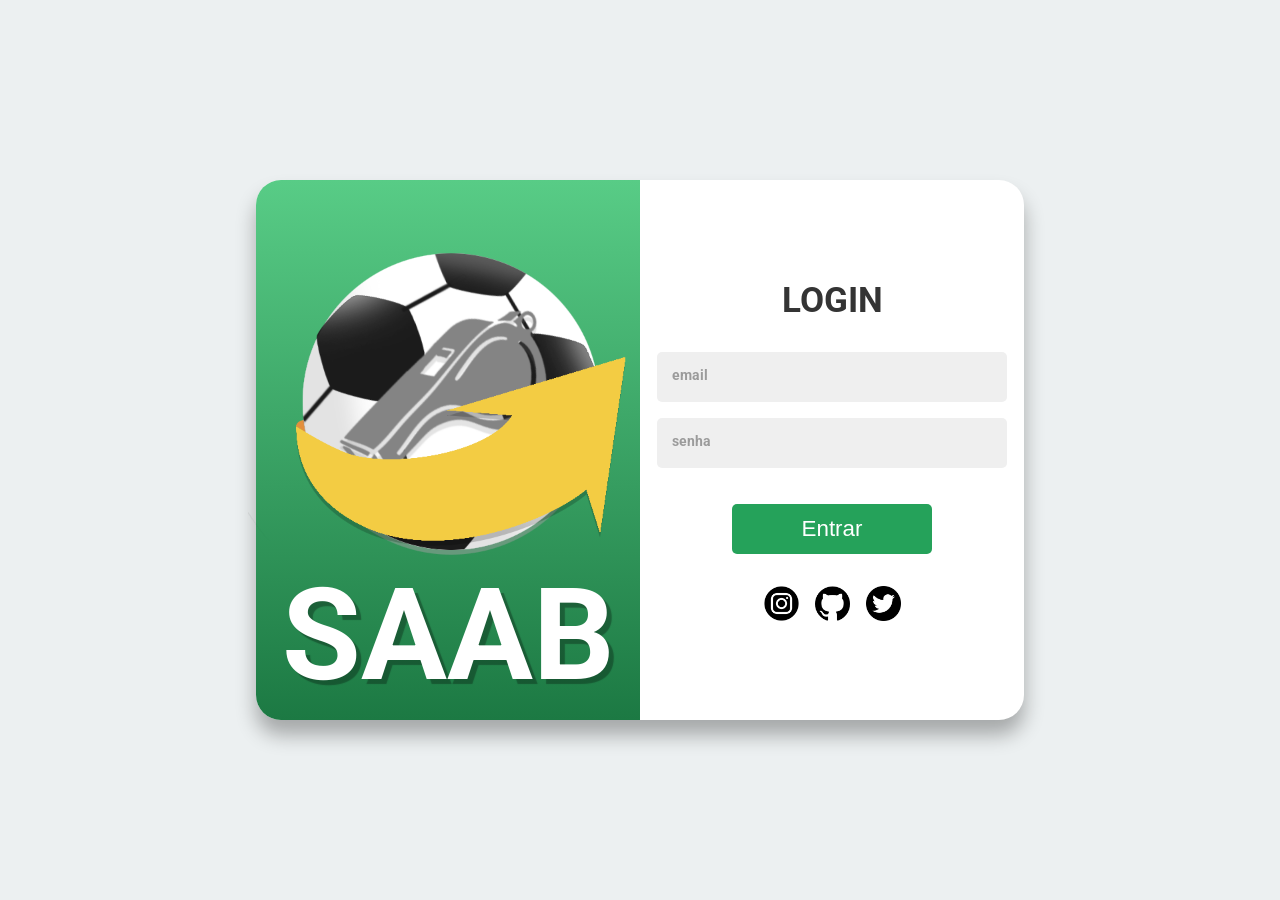
==== Coding/index.html @ d1a6d53d "." ====
<!DOCTYPE html>
<html lang="pt-br">
<head>
  <meta charset="UTF-8">
  <meta http-equiv="X-UA-Compatible" content="IE=edge">
  <meta name="viewport" content="width=device-width, initial-scale=1.0">
  <link rel="stylesheet" href="login-style.css">
  <link rel="shortcut icon" href="img/SAAB-logo2.0.png" type="image/x-icon">
  <title>Login - SAAB</title>
</head>
<body>
  <main>
    <div class="container-login">

      <div id="side-side">

      <div class="logo-side">
        <img src="img/SAAB-logo2.0.png" alt="Logo do saab. Uma bola com um apito na parte de dentro e circulada por uma seta" id="logo">
        <h1>SAAB</h1>
      </div>

      <div class="login-side">

        <form action="#">
        <h3>LOGIN</h3>

        <label class="login_label">
          <span>Email</span>
          <input type="email" id="email" class="input" required>
        </label>
        

        <label for="password">
          <span>Senha</span>
          <input type="password" id="password" class="input" required>
        </label>
        

        <button id = "submit-button">Entrar</button>
        </form>

        <div class="midia-container">
          <img src="img/midia/instagram.png" alt="botão de acessar o instagram do saab" class="midia-ball">
          <img src="img/midia/logotipo-do-github.png" alt="botão de acessar o github do saab" class="midia-ball">
          <img src="img/midia/twitter.png" alt="botão de acessar o twitter do saab" class="midia-ball">
        </div>
      </div>
      </div>
    </div>
  </main>
</body>
<script src="js/script.js"></script>
</html>
---- Coding/login-style.css ----
@import url('https://fonts.googleapis.com/css2?family=Roboto:ital,wght@0,100;0,300;0,400;0,500;0,700;0,900;1,100;1,300;1,400;1,500;1,700;1,900&display=swap');

* {
  padding: 0;
  margin: 0;
  box-sizing: border-box;
}

:root {
  --white: #ffffff;
  --deep-gray: #343434;
  --deep-green: #1c7943;
  --light-green: #25a25a;
}

body {
  text-decoration: none;
  font-family: 'Roboto', sans-serif;
  background-color: #ecf0f1;
}

.container-login {
  width: 60vw;
  height: 60vh;
  max-width: 1100px;
  background-color: var(--white);
  border-radius: 25px;
  box-shadow: 0px 15px 20px rgba(0, 0, 0, 0.3);
  position: absolute;
  top: 50%;
  left: 50%;
  transform: translate(-50%, -50%);

}

#side-side {
  display: flex;
}

.logo-side {
  display: flex;
  flex-direction: column;
  align-items: center;
  border-radius: 25px 0 0 25px;
  width: 50%;
  height: 60vh;
  background: linear-gradient(to bottom, #58cc86, #1c7943)
}

.login-side {
  display: flex;
  flex-direction: column;
  align-items: center;
  text-align: center;
  justify-content: center;
  margin: auto;
  gap: 2em;
}

.login-side h3 {
  font-size: 2.2em;
  padding-bottom: 15px;
  color: var(--deep-gray);
}

form {
  display: flex;
  flex-direction: column;
  gap: 1em;
}

/*Estilizando a parte de login*/

input {
  width: 350px;
  height: 50px;
  border: 2px solid rgba(0, 0, 0, 0);
  padding: 25px 10px 10px 10px;
  background-color: rgb(239, 239, 239);
  font-size: 1em;
  color: rgb(58, 58, 58);
  border-radius: 5px;
  outline: 2px black;
  transition: background-color .2s;
}

input[type=password] {
  margin-bottom: 20px;
}

label:hover input {
  background-color: rgb(222, 222, 222);
}

input::placeholder {
  color: rgb(174, 174, 174);
}

input:focus {
  border: 2px solid var(--deep-green);
}

input:focus::placeholder {
  visibility: hidden;
  transition: .2s;
}

form button {
  width: 200px;
  height: 50px;
  margin: auto;
  border: none;
  cursor: pointer;
  font-size: 1.4em;
  font-weight: normal;
  border-radius: 5px;
  background-color: var(--light-green);
  transition: color, text-shadow .5s;
  color: white;
  transition: .5s;
}

form button:hover {
  background-color: var(--deep-green);
}

span {
  position: absolute;
  font-weight: bold;
  font-size: .9em;
  text-transform: lowercase;
  margin: 15px;
  margin-bottom: 10px;
  color: rgb(155, 155, 155);
  cursor: text;
  transition: all .2s ease;
}

.span_active {
  font-size: .75em;
  margin: 8px 10px;
}

/*fim*/

#logo {
  width: 400px;
  padding-top: 30px;
}

h1 {
  font-size: 8em;
  text-align: center;
  font-weight: bolder;
  margin-top: -50px;
  color: white;
  text-shadow: 5px 5px 1px rgba(0, 0, 0, 0.3)
}

.midia-container {
  display: flex;
  gap: 1em;
}

.midia-ball {
  width: 35px;
}
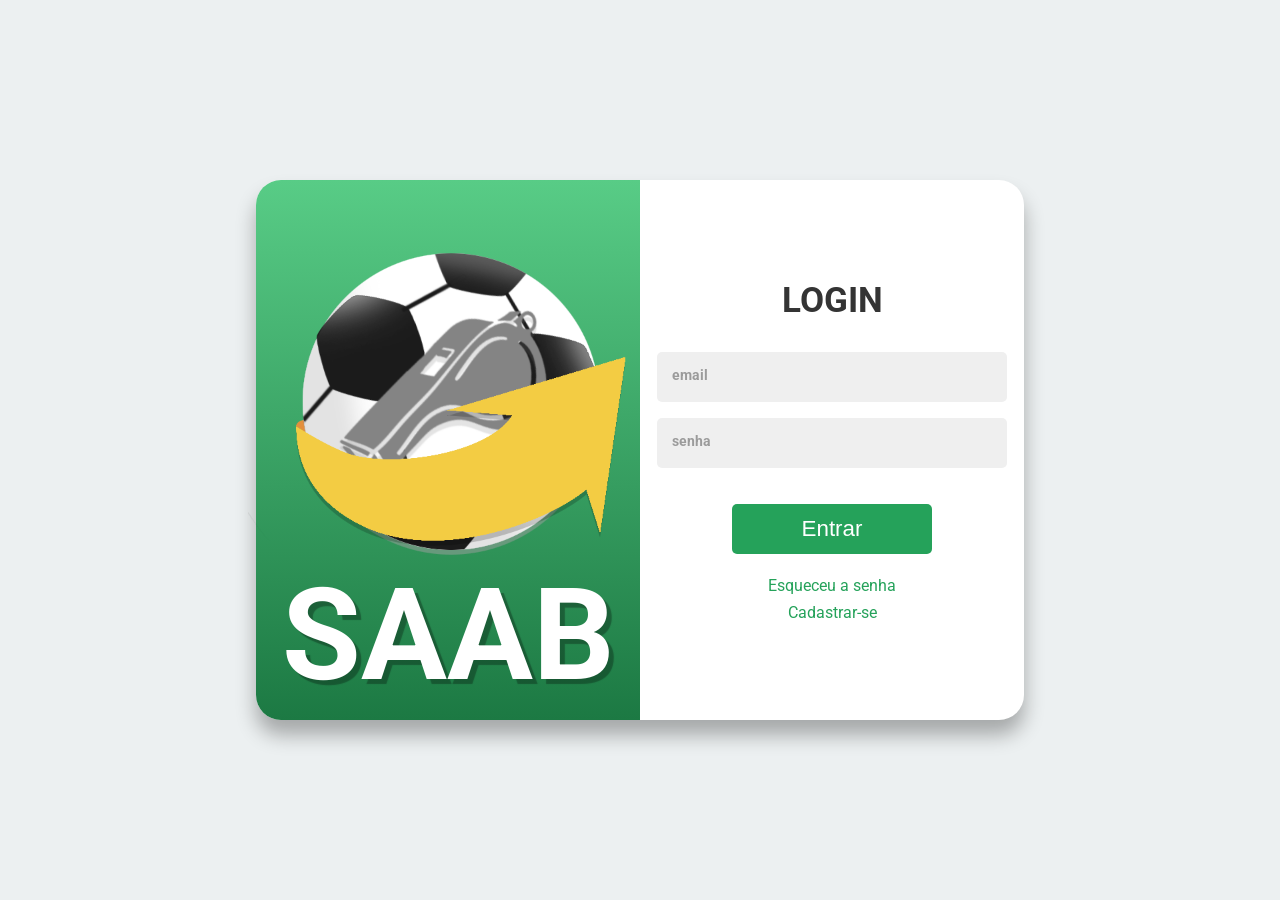
==== commit 4dd3270f: "botões -> links mudei os botões de redes sociais pelos links genéricos de login ." ====
--- a/Coding/index.html
+++ b/Coding/index.html
@@ -39,10 +39,9 @@
         <button id = "submit-button">Entrar</button>
         </form>
 
-        <div class="midia-container">
-          <img src="img/midia/instagram.png" alt="botão de acessar o instagram do saab" class="midia-ball">
-          <img src="img/midia/logotipo-do-github.png" alt="botão de acessar o github do saab" class="midia-ball">
-          <img src="img/midia/twitter.png" alt="botão de acessar o twitter do saab" class="midia-ball">
+        <div class="help_links">
+          <span><a href="change_password">Esqueceu a senha</a></span>
+          <span><a href="Register">Cadastrar-se</a></span>
         </div>
       </div>
       </div>
--- a/Coding/login-style.css
+++ b/Coding/login-style.css
@@ -17,6 +17,16 @@
   text-decoration: none;
   font-family: 'Roboto', sans-serif;
   background-color: #ecf0f1;
+}
+
+a {
+  text-decoration: none;
+  color: var(--light-green);
+}
+
+a:hover {
+  color: var(--deep-green);
+  text-decoration: underline;
 }
 
 .container-login {
@@ -118,13 +128,14 @@
   transition: color, text-shadow .5s;
   color: white;
   transition: .5s;
+  margin-bottom: -10px;
 }
 
 form button:hover {
   background-color: var(--deep-green);
 }
 
-span {
+form span {
   position: absolute;
   font-weight: bold;
   font-size: .9em;
@@ -142,6 +153,12 @@
 }
 
 /*fim*/
+
+.help_links {
+  display: flex;
+  flex-direction: column;
+  gap: .5em;
+}
 
 #logo {
   width: 400px;
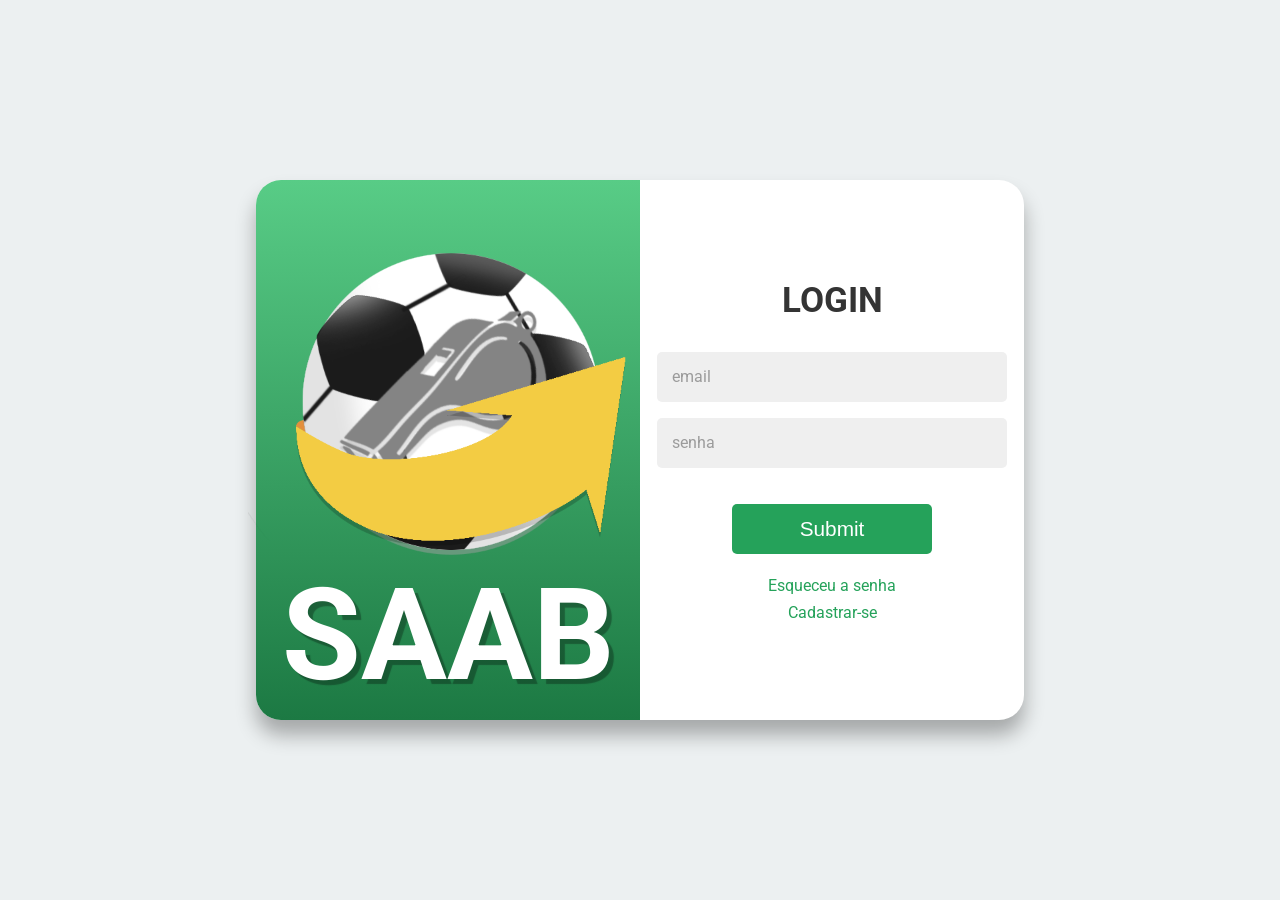
==== commit aca634e5: "algumas mudanças no form." ====
--- a/Coding/index.html
+++ b/Coding/index.html
@@ -21,7 +21,7 @@
 
       <div class="login-side">
 
-        <form action="#">
+        <form action="index.html">
         <h3>LOGIN</h3>
 
         <label class="login_label">
@@ -36,7 +36,7 @@
         </label>
         
 
-        <button id = "submit-button">Entrar</button>
+        <input type="submit" id = "submit-button">
         </form>
 
         <div class="help_links">
--- a/Coding/login-style.css
+++ b/Coding/login-style.css
@@ -115,13 +115,14 @@
   transition: .2s;
 }
 
-form button {
+form input[type=submit] {
   width: 200px;
   height: 50px;
+  padding: 0px;
   margin: auto;
   border: none;
   cursor: pointer;
-  font-size: 1.4em;
+  font-size: 1.3em;
   font-weight: normal;
   border-radius: 5px;
   background-color: var(--light-green);
@@ -131,14 +132,14 @@
   margin-bottom: -10px;
 }
 
-form button:hover {
+form input[type=submit]:hover {
   background-color: var(--deep-green);
 }
 
 form span {
   position: absolute;
-  font-weight: bold;
-  font-size: .9em;
+  font-weight: normal;
+  font-size: 1em;
   text-transform: lowercase;
   margin: 15px;
   margin-bottom: 10px;
